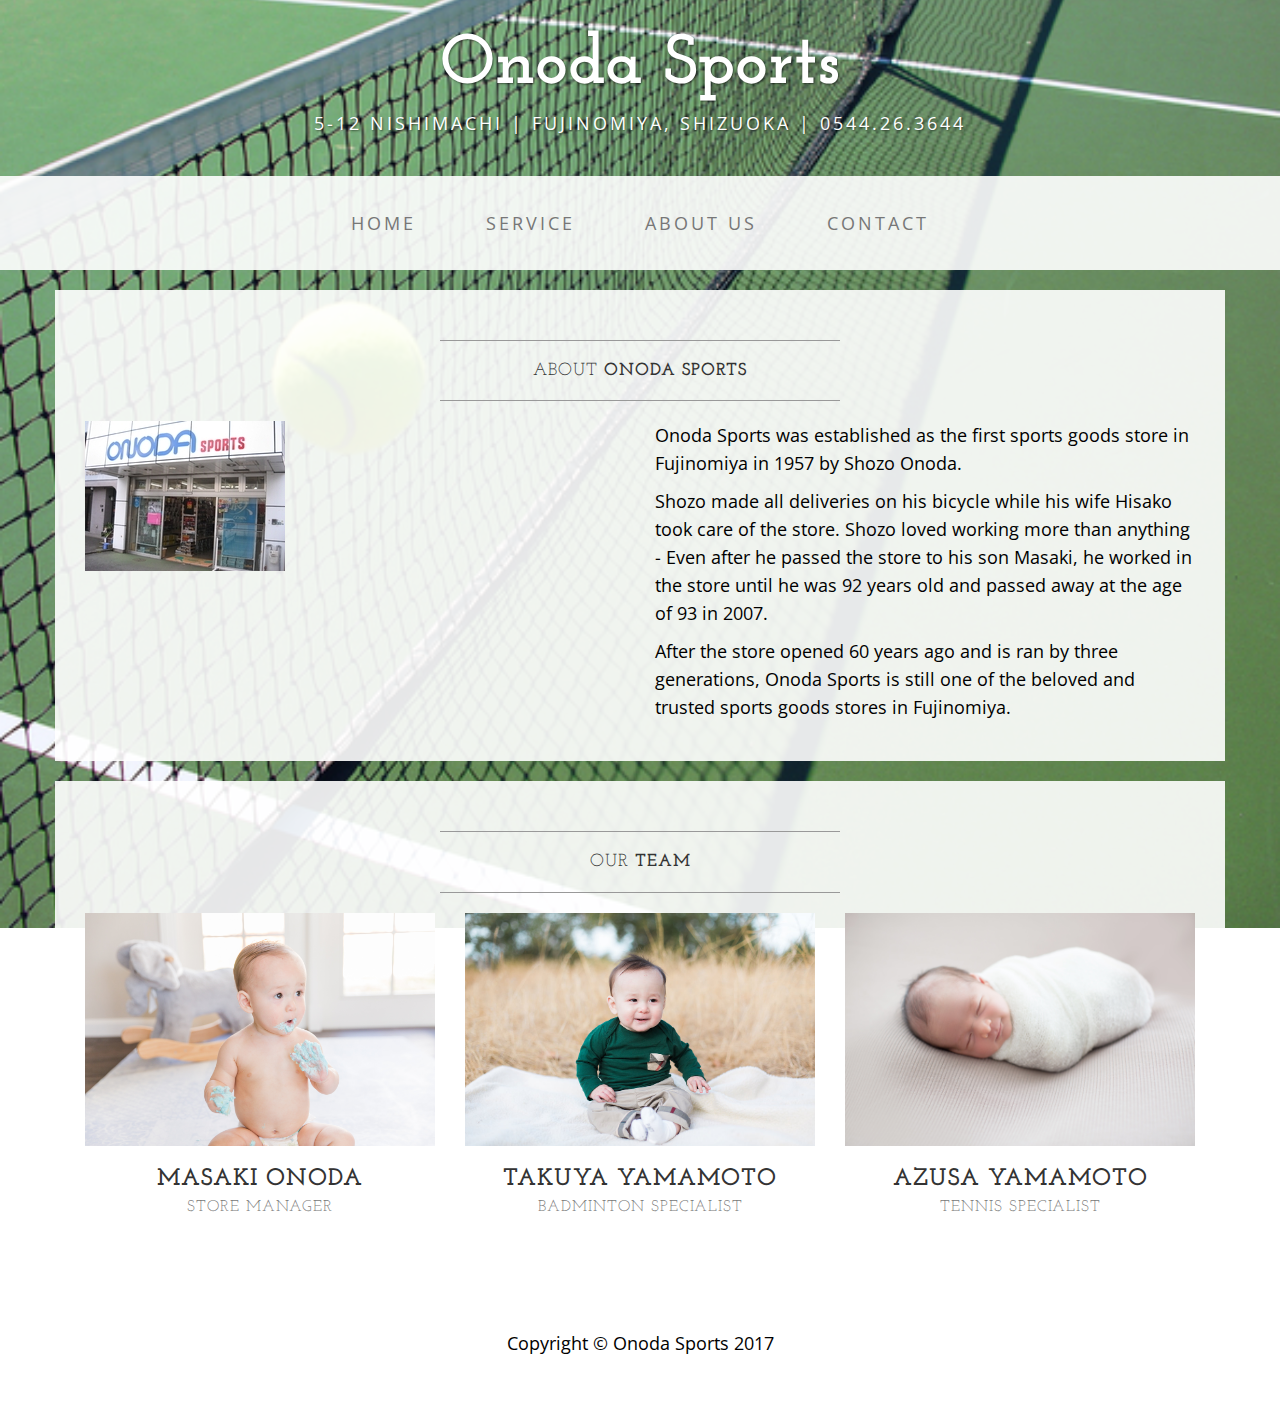
==== about.html @ 04cc0818 "First commit" ====
<!DOCTYPE html>
<html lang="en">

<head>

    <meta charset="utf-8">
    <meta http-equiv="X-UA-Compatible" content="IE=edge">
    <meta name="viewport" content="width=device-width, initial-scale=1">
    <meta name="description" content="Onoda Sports">
    <meta name="author" content="Ayumi Hosoda">

    <title>Onoda Sports</title>

    <!-- Bootstrap Core CSS -->
    <link href="css/bootstrap.min.css" rel="stylesheet">

    <!-- Custom CSS -->
    <link href="css/main.css" rel="stylesheet">

    <!-- Fonts -->
    <link href="https://fonts.googleapis.com/css?family=Open+Sans:300italic,400italic,600italic,700italic,800italic,400,300,600,700,800" rel="stylesheet" type="text/css">
    <link href="https://fonts.googleapis.com/css?family=Josefin+Slab:100,300,400,600,700,100italic,300italic,400italic,600italic,700italic" rel="stylesheet" type="text/css">

    <!-- HTML5 Shim and Respond.js IE8 support of HTML5 elements and media queries -->
    <!-- WARNING: Respond.js doesn't work if you view the page via file:// -->
    <!--[if lt IE 9]>
        <script src="https://oss.maxcdn.com/libs/html5shiv/3.7.0/html5shiv.js"></script>
        <script src="https://oss.maxcdn.com/libs/respond.js/1.4.2/respond.min.js"></script>
    <![endif]-->

</head>

<body>

    <div class="brand">Onoda Sports</div>
    <div class="address-bar">5-12 Nishimachi | Fujinomiya, Shizuoka | 0544.26.3644</div>

     <!-- Navigation -->
    <nav class="navbar navbar-default" role="navigation">
        <div class="container">
            <!-- Brand and toggle get grouped for better mobile display -->
            <div class="navbar-header">
                <button type="button" class="navbar-toggle" data-toggle="collapse" data-target="#bs-example-navbar-collapse-1">
                    <span class="sr-only">Toggle navigation</span>
                    <span class="icon-bar"></span>
                    <span class="icon-bar"></span>
                    <span class="icon-bar"></span>
                </button>
                <!-- navbar-brand is hidden on larger screens, but visible when the menu is collapsed -->
                <a class="navbar-brand" href="index.html">Onoda Sports</a>
            </div>
            <!-- Collect the nav links, forms, and other content for toggling -->
            <div class="collapse navbar-collapse" id="bs-example-navbar-collapse-1">
                <ul class="nav navbar-nav">
                    <li>
                        <a href="index.html">Home</a>
                    </li>
                    <li>
                        <a href="service.html">Service</a>
                    </li>
                    <li>
                        <a href="about.html">About Us</a>
                    </li>
                    <li>
                        <a href="contact.html">Contact</a>
                    </li>
                </ul>
            </div>
            <!-- /.navbar-collapse -->
        </div>
        <!-- /.container -->
    </nav>
    <div class="container">

        <div class="row">
            <div class="box">
                <div class="col-lg-12">
                    <hr>
                    <h2 class="intro-text text-center">About
                        <strong>Onoda Sports</strong>
                    </h2>
                    <hr>
                </div>
                <div class="col-md-6">
                    <img class="img-responsive img-border-left" src="images/store.jpg" alt="">
                </div>
                <div class="col-md-6">
                    <p>Onoda Sports was established as the first sports goods store in Fujinomiya in 1957 by Shozo Onoda.</p>
                    <p>Shozo made all deliveries on his bicycle while his wife Hisako took care of the store.  Shozo loved working more than anything - Even after he passed the store to his son Masaki, he worked in the store until he was 92 years old and passed away at the age of 93 in 2007.</p>
                    <p>After the store opened 60 years ago and is ran by three generations, Onoda Sports is still one of the beloved and trusted sports goods stores in Fujinomiya.</p>
                </div>
                <div class="clearfix"></div>
            </div>
        </div>

        <div class="row">
            <div class="box">
                <div class="col-lg-12">
                    <hr>
                    <h2 class="intro-text text-center">Our
                        <strong>Team</strong>
                    </h2>
                    <hr>
                </div>
                <div class="col-sm-4 text-center">
                    <img class="img-responsive" src="images/firstbirthday.jpg" alt="">
                    <h3>Masaki Onoda<br>
                        <small>Store Manager</small>
                    </h3>
                </div>
                <div class="col-sm-4 text-center">
                    <img class="img-responsive" src="images/christmas.jpg" alt="">
                    <h3>Takuya Yamamoto<br>
                        <small>Badminton Specialist</small>
                    </h3>
                </div>
                <div class="col-sm-4 text-center">
                    <img class="img-responsive" src="images/newborn.jpg" alt="">
                    <h3>Azusa Yamamoto<br>
                        <small>Tennis Specialist</small>
                    </h3>
                </div>
                <div class="clearfix"></div>
            </div>
        </div>

    </div>
    <!-- /.container -->

    <footer>
        <div class="container">
            <div class="row">
                <div class="col-lg-12 text-center">
                    <p>Copyright &copy; Onoda Sports 2017</p>
                </div>
            </div>
        </div>
    </footer>

    <!-- jQuery -->
    <script src="js/jquery.js"></script>

    <!-- Bootstrap Core JavaScript -->
    <script src="js/bootstrap.min.js"></script>

</body>

</html>
---- css/main.css ----
/*!
 * Start Bootstrap - Business Casual (http://startbootstrap.com/)
 * Copyright 2013-2016 Start Bootstrap
 * Licensed under MIT (https://github.com/BlackrockDigital/startbootstrap/blob/gh-pages/LICENSE)
 */

body {
    font-family: "Open Sans","Helvetica Neue",Helvetica,Arial,sans-serif;
    background: url('../images/tennis.png') no-repeat center center fixed;
    -webkit-background-size: cover;
    -moz-background-size: cover;
    background-size: cover;
    -o-background-size: cover;
}

h1,
h2,
h3,
h4,
h5,
h6 {
    text-transform: uppercase;
    font-family: "Josefin Slab","Helvetica Neue",Helvetica,Arial,sans-serif;
    font-weight: 700;
    letter-spacing: 1px;
}


p {
    font-size: 1.25em;
    line-height: 1.6;
    color: #000;
}

hr {
    max-width: 400px;
    border-color: #999999;
}

.brand,
.address-bar {
    display: none;
}

.navbar-brand {
    text-transform: uppercase;
    font-weight: 900;
    letter-spacing: 2px;
}

.navbar-nav {
    text-transform: uppercase;
    font-weight: 400;
    letter-spacing: 3px;
}

.img-full {
    min-width: 100%;
}

.brand-before,
.brand-name {
    text-transform: capitalize;
}

.brand-before {
    margin: 15px 0;
}

.brand-name {
    margin: 0;
    font-size: 4em;
}

.tagline-divider {
    margin: 15px auto 3px;
    max-width: 250px;
    border-color: #999999;
}

.box {
    margin-bottom: 20px;
    padding: 30px 15px;
    background: #fff;
    background: rgba(255,255,255,0.9);
}

.intro-text {
    text-transform: uppercase;
    font-size: 1.25em;
    font-weight: 400;
    letter-spacing: 1px;
}

.img-border {
    float: none;
    margin: 0 auto 0;
    border: #999999 solid 1px;
}

.img-left {
    float: none;
    margin: 0 auto 0;
}

footer {
    background: #fff;
    background: rgba(255,255,255,0.9);
}

footer p {
    margin: 0;
    padding: 50px 0;
}

@media screen and (min-width:768px) {
    .brand {
        display: inherit;
        margin: 0;
        padding: 30px 0 10px;
        text-align: center;
        text-shadow: 1px 1px 2px rgba(0,0,0,0.5);
        font-family: "Josefin Slab","Helvetica Neue",Helvetica,Arial,sans-serif;
        font-size: 5em;
        font-weight: 700;
        line-height: normal;
        color: #fff;
    }

    .top-divider {
        margin-top: 0;
    }

    .img-left {
        float: left;
        margin-right: 25px;
    }

    .address-bar {
        display: inherit;
        margin: 0;
        padding: 0 0 40px;
        text-align: center;
        text-shadow: 1px 1px 2px rgba(0,0,0,0.5);
        text-transform: uppercase;
        font-size: 1.25em;
        font-weight: 400;
        letter-spacing: 3px;
        color: #fff;
    }

    .navbar {
        border-radius: 0;
    }

    .navbar-header {
        display: none;
    }

    .navbar {
        min-height: 0;
    }

    .navbar-default {
        border: none;
        background: #fff;
        background: rgba(255,255,255,0.9);
    }

    .nav>li>a {
        padding: 35px;
    }

    .navbar-nav>li>a {
        line-height: normal;
    }

    .navbar-nav {
        display: table;
        float: none;
        margin: 0 auto;
        table-layout: fixed;
        font-size: 1.25em;
    }
}

@media screen and (min-width:1200px) {
    .box:after {
        content: '';
        display: table;
        clear: both;
    }
}
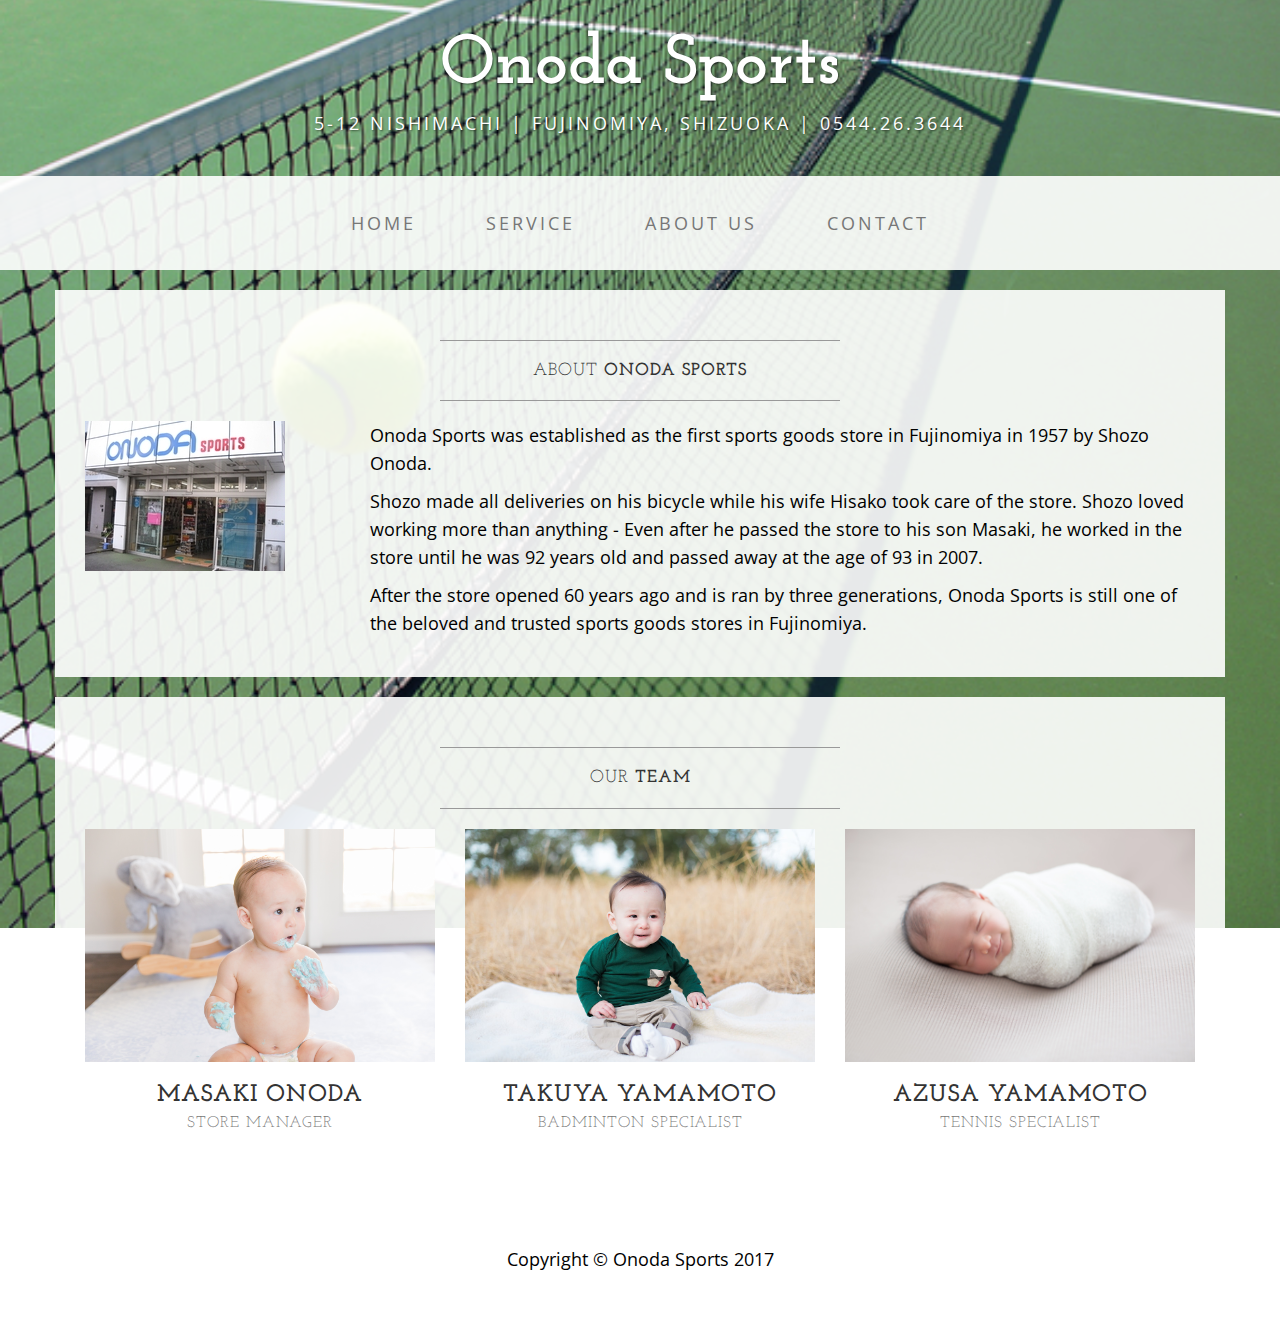
==== commit 24dc4d8f: "Second commit" ====
--- a/about.html
+++ b/about.html
@@ -81,10 +81,10 @@
                     </h2>
                     <hr>
                 </div>
-                <div class="col-md-6">
+                <div class="col-md-3">
                     <img class="img-responsive img-border-left" src="images/store.jpg" alt="">
                 </div>
-                <div class="col-md-6">
+                <div class="col-md-9">
                     <p>Onoda Sports was established as the first sports goods store in Fujinomiya in 1957 by Shozo Onoda.</p>
                     <p>Shozo made all deliveries on his bicycle while his wife Hisako took care of the store.  Shozo loved working more than anything - Even after he passed the store to his son Masaki, he worked in the store until he was 92 years old and passed away at the age of 93 in 2007.</p>
                     <p>After the store opened 60 years ago and is ran by three generations, Onoda Sports is still one of the beloved and trusted sports goods stores in Fujinomiya.</p>
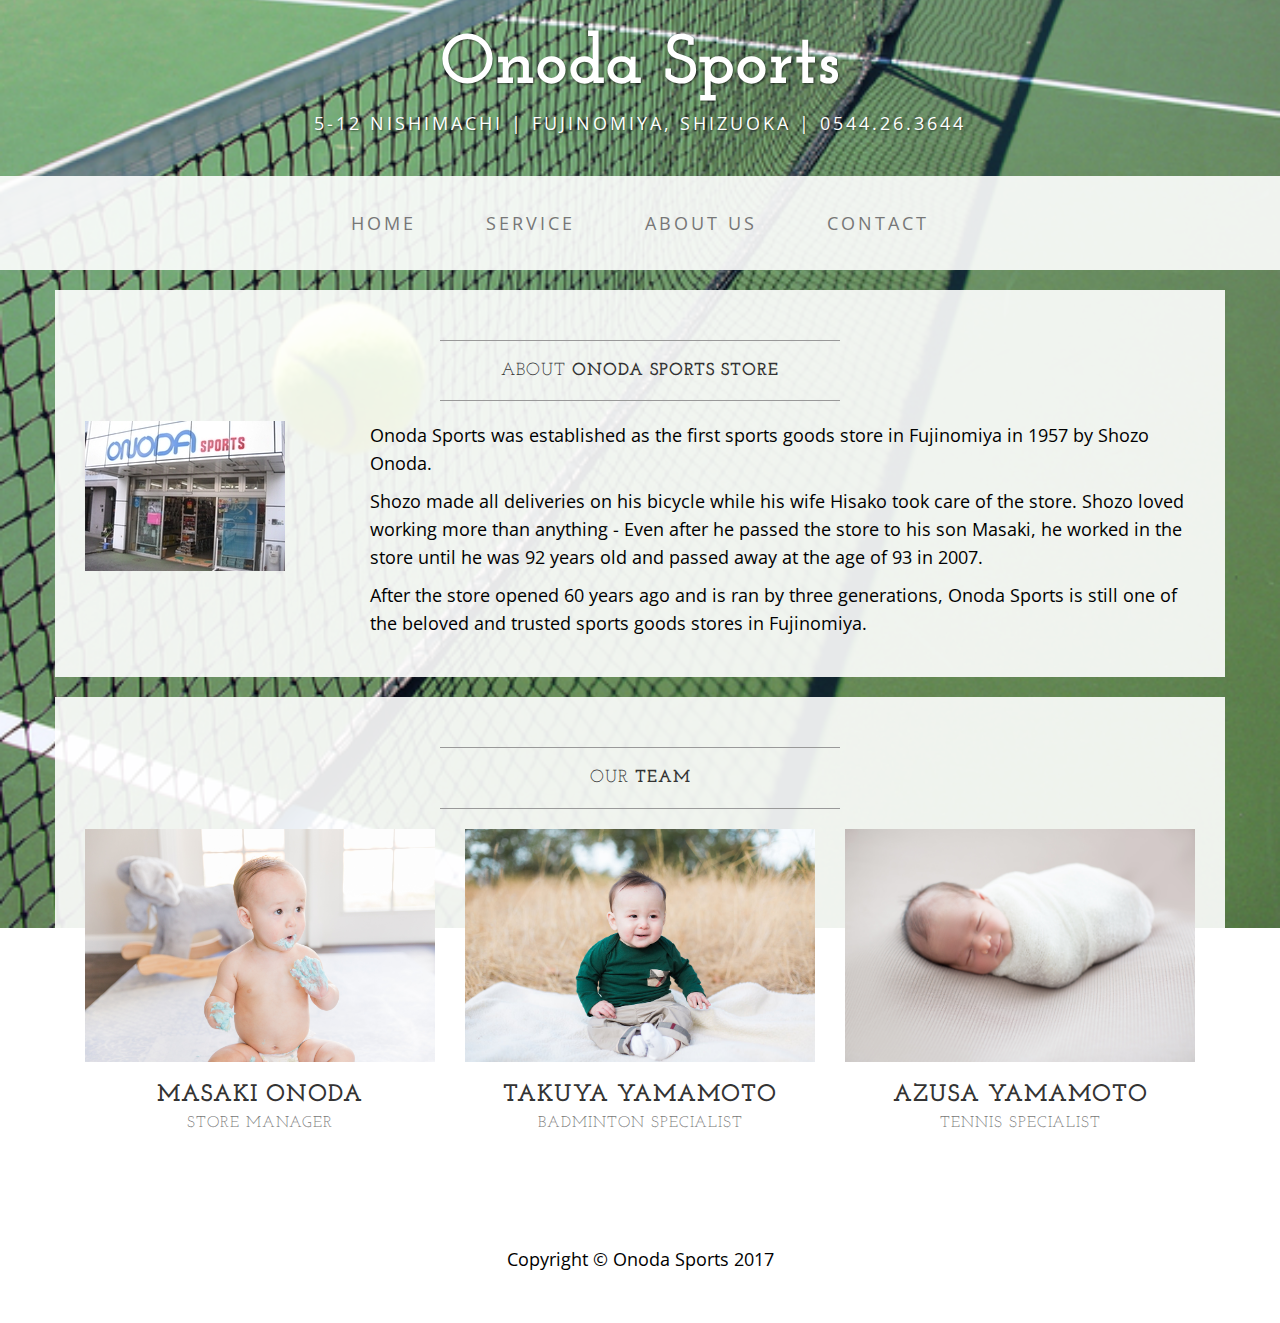
==== commit 4bab0972: "third commit" ====
--- a/about.html
+++ b/about.html
@@ -77,7 +77,7 @@
                 <div class="col-lg-12">
                     <hr>
                     <h2 class="intro-text text-center">About
-                        <strong>Onoda Sports</strong>
+                        <strong>Onoda Sports Store</strong>
                     </h2>
                     <hr>
                 </div>
